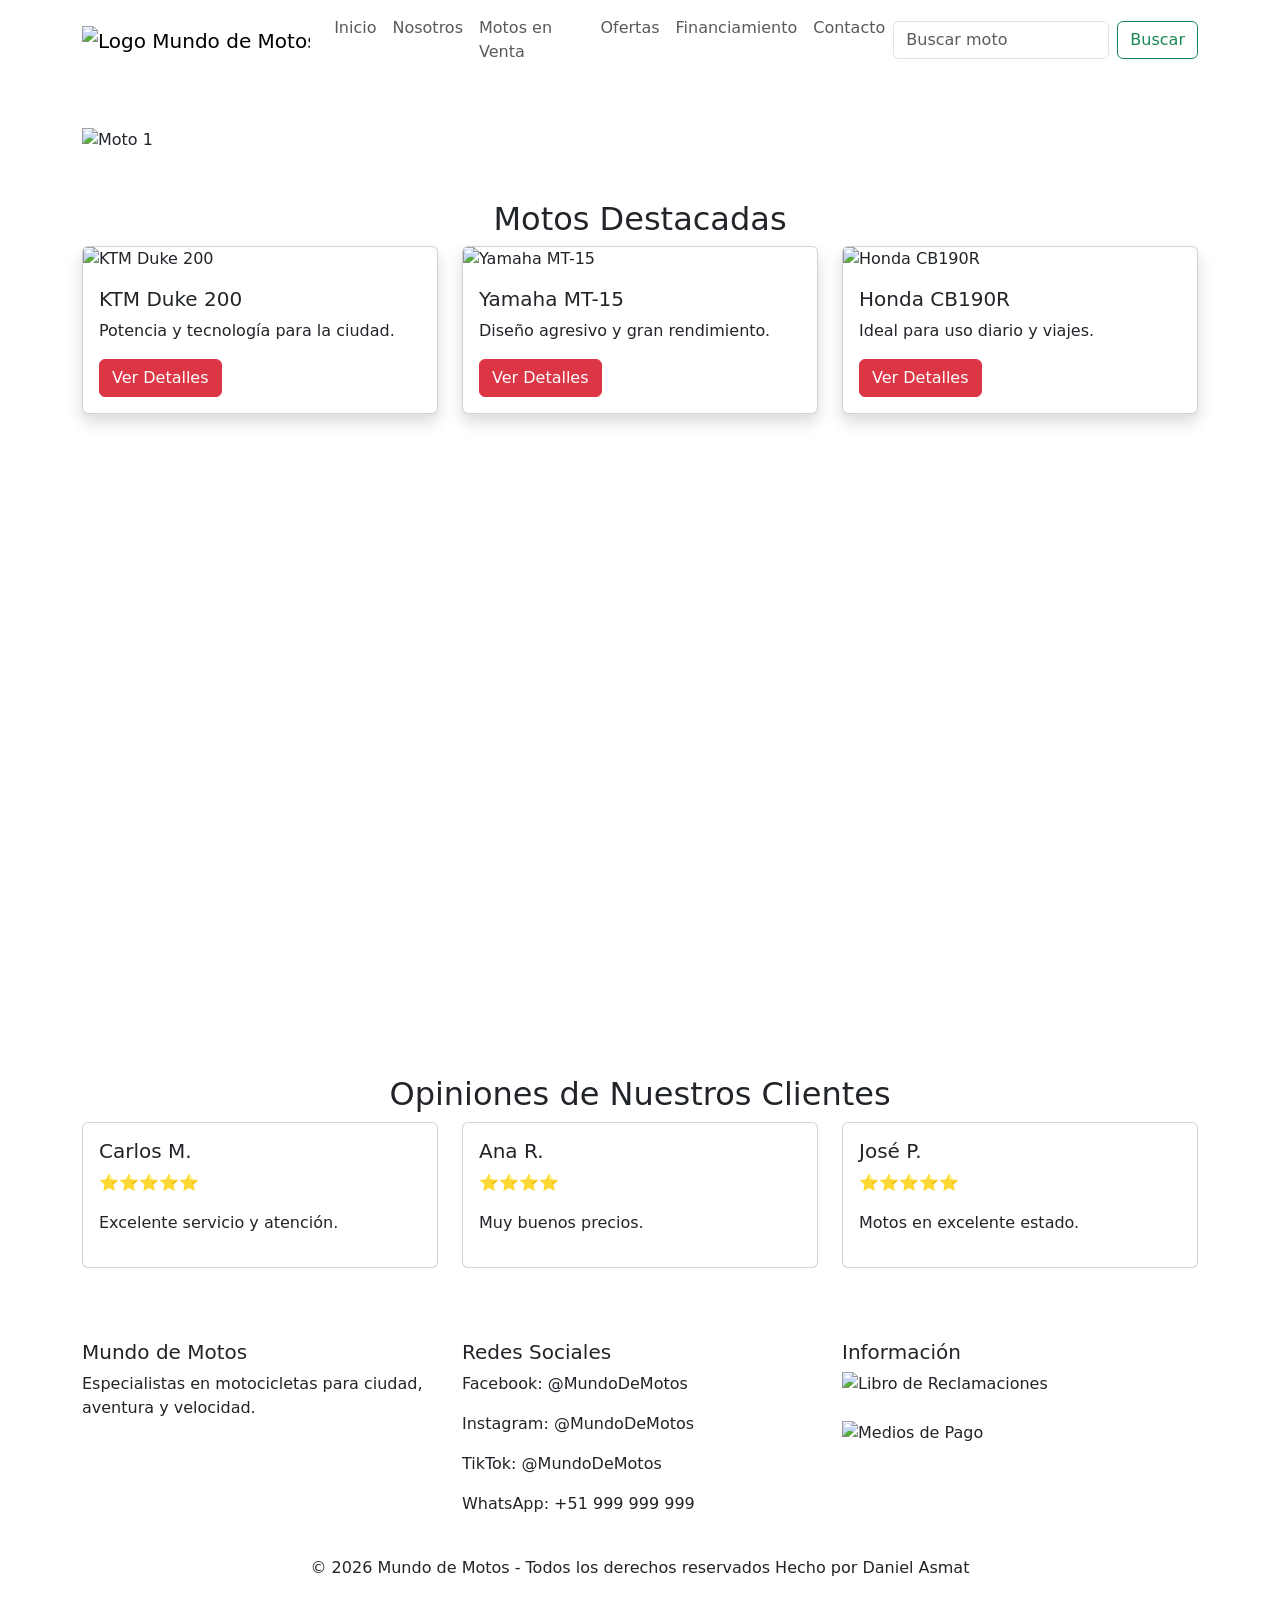
==== index.html @ aa30f60d "Paginas principales" ====
<!DOCTYPE html>
<html lang="es-PE">

<head>
    <meta charset="UTF-8">
    <meta name="viewport" content="width=device-width, initial-scale=1.0">

    <title>Mundo de Motos</title>

    <link rel="preconnect" href="https://fonts.googleapis.com">
<link rel="preconnect" href="https://fonts.gstatic.com" crossorigin>
<link href="https://fonts.googleapis.com/css2?family=Montserrat:ital,wght@0,100..900;1,100..900&display=swap" rel="stylesheet">
<link href="https://fonts.googleapis.com/css2?family=Montserrat:ital,wght@0,100..900;1,100..900&family=Oswald:wght@200..700&display=swap" rel="stylesheet">

    <link href="https://cdn.jsdelivr.net/npm/bootstrap@5.3.8/dist/css/bootstrap.min.css" rel="stylesheet">
    
   <link rel="stylesheet" href="style.css">

   <link rel="icon" type="image/png" href="imagenes/logo-principal.png">


</head>

<body class="das-inter">

<header>

    <nav class="navbar navbar-expand-lg das-bg-dark">

        <div class="container">

            <a class="navbar-brand" href="index.html">
                <img src="imagenes/logo-principal.png" alt="Logo Mundo de Motos" width="100">
            </a>

            <button class="navbar-toggler"
                    type="button"
                    data-bs-toggle="collapse"
                    data-bs-target="#menu">

                <span class="navbar-toggler-icon"></span>

            </button>

            <div class="collapse navbar-collapse" id="menu">

                <ul class="navbar-nav me-auto">

                    <li class="nav-item">
                        <a class="nav-link " href="index.html">
                            Inicio
                        </a>
                    </li>

                    <li class="nav-item">
                        <a class="nav-link" href="nosotros.html">
                            Nosotros
                        </a>
                    </li>

                    <li class="nav-item">
                        <a class="nav-link" href="motosventa.html">
                            Motos en Venta
                        </a>
                    </li>

                    <li class="nav-item">
                        <a class="nav-link" href="ofertas.html">
                            Ofertas
                        </a>
                    </li>

                    <li class="nav-item">
                        <a class="nav-link" href="financiamiento.html">
                            Financiamiento
                        </a>
                    </li>

                    <li class="nav-item">
                        <a class="nav-link" href="contactos.html">
                            Contacto
                        </a>
                    </li>

                </ul>

                <form class="d-flex">

                    <input class="form-control me-2"
                           type="search"
                           placeholder="Buscar moto">

                    <button class="btn btn-outline-success"
                            type="submit">

                        Buscar

                    </button>

                </form>

            </div>

        </div>

    </nav>

</header>

<main>

    <br>
    <br>

    <section>

        <div class="container">

            <div id="carouselExample" class="carousel slide" data-bs-ride="carousel">

                <div class="carousel-inner">

                    <div class="carousel-item active">
                        <img src="imagenes/opcion-1.jpeg" class="d-block w-100" alt="Moto 1">
                    </div>

                    <div class="carousel-item">
                        <img src="imagenes/opcion-2.jpeg" class="d-block w-100" alt="Moto 2">
                    </div>

                    <div class="carousel-item">
                        <img src="imagenes/opcion-3.jpeg" class="d-block w-100" alt="Moto 3">
                    </div>

                </div>

                <button class="carousel-control-prev"
                        type="button"
                        data-bs-target="#carouselExample"
                        data-bs-slide="prev">

                    <span class="carousel-control-prev-icon"></span>

                </button>

                <button class="carousel-control-next"
                        type="button"
                        data-bs-target="#carouselExample"
                        data-bs-slide="next">

                    <span class="carousel-control-next-icon"></span>

                </button>

            </div>

        </div>

    </section>

<section>

    <div class="container my-5">

        <h2 class="text-center  das-title">
            Motos Destacadas
        </h2>

        <div class="row">

            <div class="col-md-4">

                <article>

                    <div class="card h-100 shadow das-card">

                        <img src="imagenes/primer-producto.png"
                             class="card-img-top"
                             alt="KTM Duke 200">

                        <div class="card-body">

                            <h5 class="card-title">
                                KTM Duke 200
                            </h5>

                            <p class="card-text">
                                Potencia y tecnología para la ciudad.
                            </p>

                            <button class="btn btn-danger"
                                    data-bs-toggle="modal"
                                    data-bs-target="#motoModal">

                                Ver Detalles

                            </button>

                        </div>

                    </div>

                </article>

            </div>

            <div class="col-md-4">

                <article>

                    <div class="card h-100 shadow das-card">

                        <img src="imagenes/segund-producto.png"
                             class="card-img-top"
                             alt="Yamaha MT-15">

                        <div class="card-body">

                            <h5 class="card-title">
                                Yamaha MT-15
                            </h5>

                            <p class="card-text">
                                Diseño agresivo y gran rendimiento.
                            </p>

                            <button class="btn btn-danger"
                                    data-bs-toggle="modal"
                                    data-bs-target="#motoModal">

                                Ver Detalles

                            </button>

                        </div>

                    </div>

                </article>

            </div>

            <div class="col-md-4">

                <article>

                    <div class="card h-100 shadow das-card">

                        <img src="imagenes/tercer-producto.png"
                             class="card-img-top"
                             alt="Honda CB190R">

                        <div class="card-body">

                            <h5 class="card-title">
                                Honda CB190R
                            </h5>

                            <p class="card-text">
                                Ideal para uso diario y viajes.
                            </p>

                            <button class="btn btn-danger"
                                    data-bs-toggle="modal"
                                    data-bs-target="#motoModal">

                                Ver Detalles

                            </button>

                        </div>

                    </div>

                </article>

            </div>

        </div>

    </div>

</section>

    <section>

        <div class="container my-5">

            <article>

                <video class="w-100" autoplay muted loop>

                    <source src="video/inicio.mp4"
                            type="video/mp4">

                </video>

            </article>

        </div>

    </section>

    <section>

        <div class="container my-5">

            <h2 class="text-center  das-title">
                Opiniones de Nuestros Clientes
            </h2>

            <div class="row">

                <div class="col-md-4">

                    <article>

                        <div class="card">

                            <div class="card-body">

                                <h5>Carlos M.</h5>

                                <p>⭐⭐⭐⭐⭐</p>

                                <p>
                                    Excelente servicio y atención.
                                </p>

                            </div>

                        </div>

                    </article>

                </div>

                <div class="col-md-4">

                    <article>

                        <div class="card">

                            <div class="card-body">

                                <h5>Ana R.</h5>

                                <p>⭐⭐⭐⭐</p>

                                <p>
                                    Muy buenos precios.
                                </p>

                            </div>

                        </div>

                    </article>

                </div>

                <div class="col-md-4">

                    <article>

                        <div class="card">

                            <div class="card-body">

                                <h5>José P.</h5>

                                <p>⭐⭐⭐⭐⭐</p>

                                <p>
                                    Motos en excelente estado.
                                </p>

                            </div>

                        </div>

                    </article>

                </div>

            </div>

        </div>

    </section>

</main>

<div class="modal fade"
     id="motoModal"
     tabindex="-1">

    <div class="modal-dialog">

        <div class="modal-content">

            <div class="modal-header">

                <h5 class="modal-title">
                    Información de la Moto
                </h5>

                <button type="button"
                        class="btn-close"
                        data-bs-dismiss="modal">
                </button>

            </div>

            <div class="modal-body">

                Moto deportiva con excelente rendimiento y tecnología moderna.

            </div>

            <div class="modal-footer">

                <button type="button"
                        class="btn btn-secondary"
                        data-bs-dismiss="modal">

                    Cerrar

                </button>

            </div>

        </div>

    </div>

</div>

<footer class="das-footer">

    <div class="container py-4">

        <div class="row">

            <div class="col-md-4">

                <article>

                    <h5 class="das-title">Mundo de Motos</h5>

                    <p>
                        Especialistas en motocicletas para ciudad,
                        aventura y velocidad.
                    </p>

                </article>

            </div>

            <div class="col-md-4">

                <article>

                    <h5  class="das-title">Redes Sociales</h5>

                    <p>Facebook: @MundoDeMotos</p>

                    <p>Instagram: @MundoDeMotos</p>

                    <p>TikTok: @MundoDeMotos</p>

                    <p>WhatsApp: +51 999 999 999</p>

                </article>

            </div>

            <div class="col-md-4">

                <article>

                    <h5 class="das-title">Información</h5>

                    <img src="imagenes/libro-reclamaciones.png"
                         alt="Libro de Reclamaciones"
                         width="120">

                    <br>
                    <br>

                    <img src="imagenes/medios-de-pago.png"
                         alt="Medios de Pago"
                         width="220">

                </article>

            </div>

        </div>

        <br>

        <p class="text-center mb-0 ">
            © 2026 Mundo de Motos - Todos los derechos reservados
            Hecho por Daniel Asmat
        </p>

    </div>

</footer>

<script src="https://cdn.jsdelivr.net/npm/bootstrap@5.3.8/dist/js/bootstrap.bundle.min.js"></script>

</body>
</html>
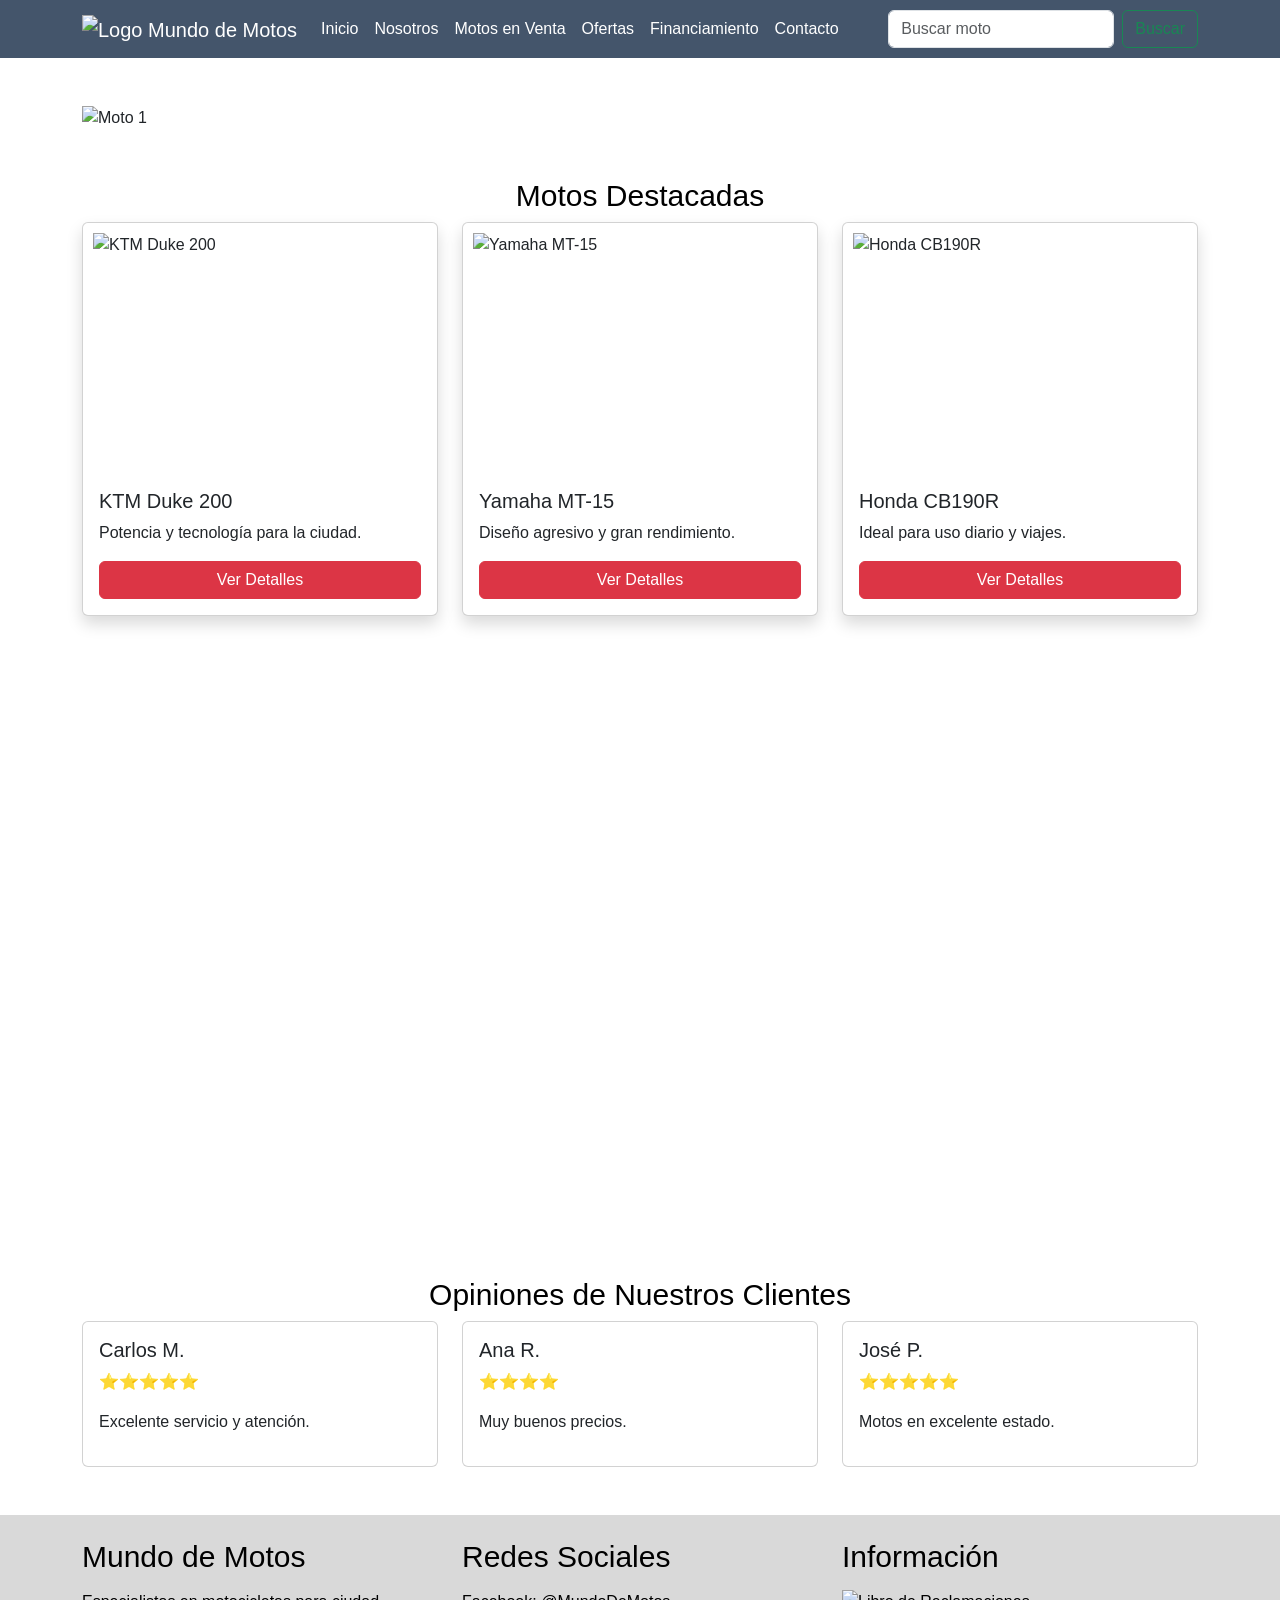
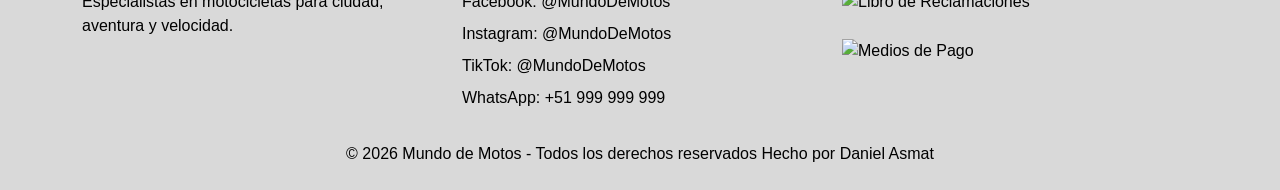
==== commit ed1c5114: "Ajustes finales y optimización del proyecto" ====
--- a/index.html
+++ b/index.html
@@ -414,7 +414,8 @@
 
             <div class="modal-body">
 
-                Moto deportiva con excelente rendimiento y tecnología moderna.
+                Conoce las caracteristicass de esta moto, diseñada para ofrecer un excelente rendimiento,comodidad y seguridad.
+                Revisa sus especificaciones y encuentra la opcion ideal para ti.
 
             </div>
 
@@ -512,4 +513,4 @@
 <script src="https://cdn.jsdelivr.net/npm/bootstrap@5.3.8/dist/js/bootstrap.bundle.min.js"></script>
 
 </body>
-</html>+</html>
--- a/style.css
+++ b/style.css
@@ -0,0 +1,144 @@
+.das-bg-dark{
+    background-color:   #44556B;
+}
+
+
+.das-inter{
+    font-family: "Montserrat", sans-serif;
+}
+
+.das-title{
+    font-family: "Oswald", sans-serif;
+    color:#000000 ;
+    font-size: 30px;
+}
+
+.das-bg-dark .nav-link{
+    color: white;
+}
+
+.das-bg-dark .navbar-brand{
+    color: white;
+}
+
+.das-bg-dark .nav-link:hover{
+    color: red;
+}
+
+
+.das-banner{
+    margin-top: 30px; 
+
+    margin-bottom: 30px; 
+}
+
+
+.das-banner img{
+    width: 100%; 
+
+    height: 500px; 
+
+    display: block; 
+
+    border-radius: 15px; 
+}
+
+.das-card .card-img-top{
+    height: 250px;
+    object-fit: contain;
+    padding: 10px;
+}
+
+.das-card .card-body{
+    display: flex;
+    flex-direction: column;
+}
+
+.das-card .btn{
+    margin-top: auto;
+}
+
+.das-footer{
+    background-color: #D9D9D9;
+    color: rgb(0, 0, 0);
+}
+
+.das-footer h5{
+    color: #000000;
+    margin-bottom: 15px;
+}
+
+.das-footer p{
+    margin-bottom: 8px;
+}
+
+.das-price-table {
+    width: 100%;
+    border: 1px solid black;
+    border-collapse: collapse;
+}
+
+.das-table-header {
+    background-color: black;
+    color: white;
+}
+
+.das-price-table th,
+.das-price-table td {
+    border: 1px solid black;
+    padding: 10px;
+    text-align: center;
+}
+
+.das-schedule-card {
+    background-color: #090909;
+    color: white;
+    padding: 20px;
+    border-radius: 15px;
+}
+
+.das-schedule-title {
+    background-color: white;
+    text-align: center;
+}
+
+.das-schedule-table {
+    width: 100%;
+    border-collapse: collapse;
+}
+
+.das-schedule-table th,
+.das-schedule-table td {
+    border: 1px solid white;
+    padding: 10px;
+    text-align: center;
+}
+
+.das-table-header {
+    background-color: #294182;
+    color: white;
+}
+
+.das-title-contac{
+    color: white;
+
+}
+
+.das-location-card {
+    background-color: black;
+    color: white;
+    padding: 20px;
+    border-radius: 15px;
+    width: 75%;
+}
+
+.das-location-title {
+    text-align: center;
+    margin-bottom: 20px;
+}
+
+.das-location-card iframe {
+    width: 100%;
+    height: 300px;
+    border: none;
+}
